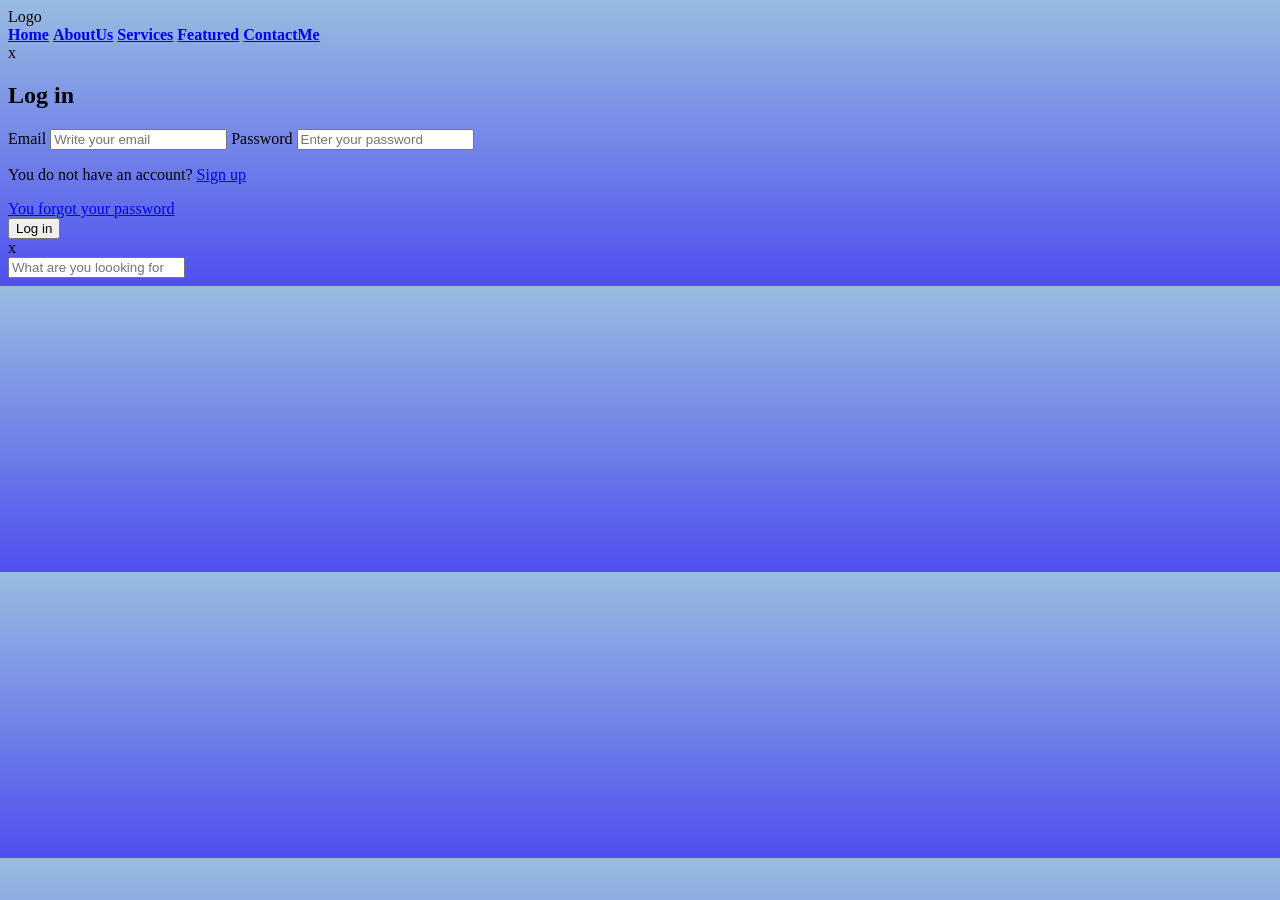
==== index.html @ a8975545 "Rename may.html to index.html" ====
<!DOCTYPE html>
<html lang="en">
<head>
    <meta charset="UTF-8">
    <meta name="viewport" content="width=device-width, initial-scale=1.0">
     <meta http-equiv="refresh" content="2">
    <title>login</title>
    <link rel="stylesheet" href="mayi.css">
</head>
<body style="background-image: linear-gradient(#98bce0, rgb(79, 79, 240) );">
    <div class="group">
        <nav>
        <div class="logo">Logo</div>
        <div class="nav-links">
            <a href="#"><b>Home</b></a>
            <a href="#"><b>AboutUs</b></a>
            <a href="#"><b>Services</b></a>
            <a href="#"><b>Featured</b></a>
            <a href="#"><b>ContactMe</b></a>
        </div>
        <!-- <div class="icons">
            <i class=""
        </div> -->
        </nav>
        <section class="hero">
            <div class="login-card">
                <span>x</span>
                <h2>Log in</h2>
                <label>Email</label>
                <input type="email" placeholder="Write your email">
                <label>Password</label>
                <input type="password" placeholder="Enter your password">
                <p>You do not have an account? <a href="#">Sign up</a></p>
                <a href="#">You forgot your password</a>
                <br>
                <!-- <p id="back"></p> -->
                 <a href="MySchool.html">
                    <button>Log in</button>
                </a>
            </div>
            <div class="search-card">
                <span class="close">x </span>
                <div class="search-box">
                    <input type="text" placeholder="What are you loooking for">
                </div>
            </div>
        </section>
    </div>
</body>
</html>
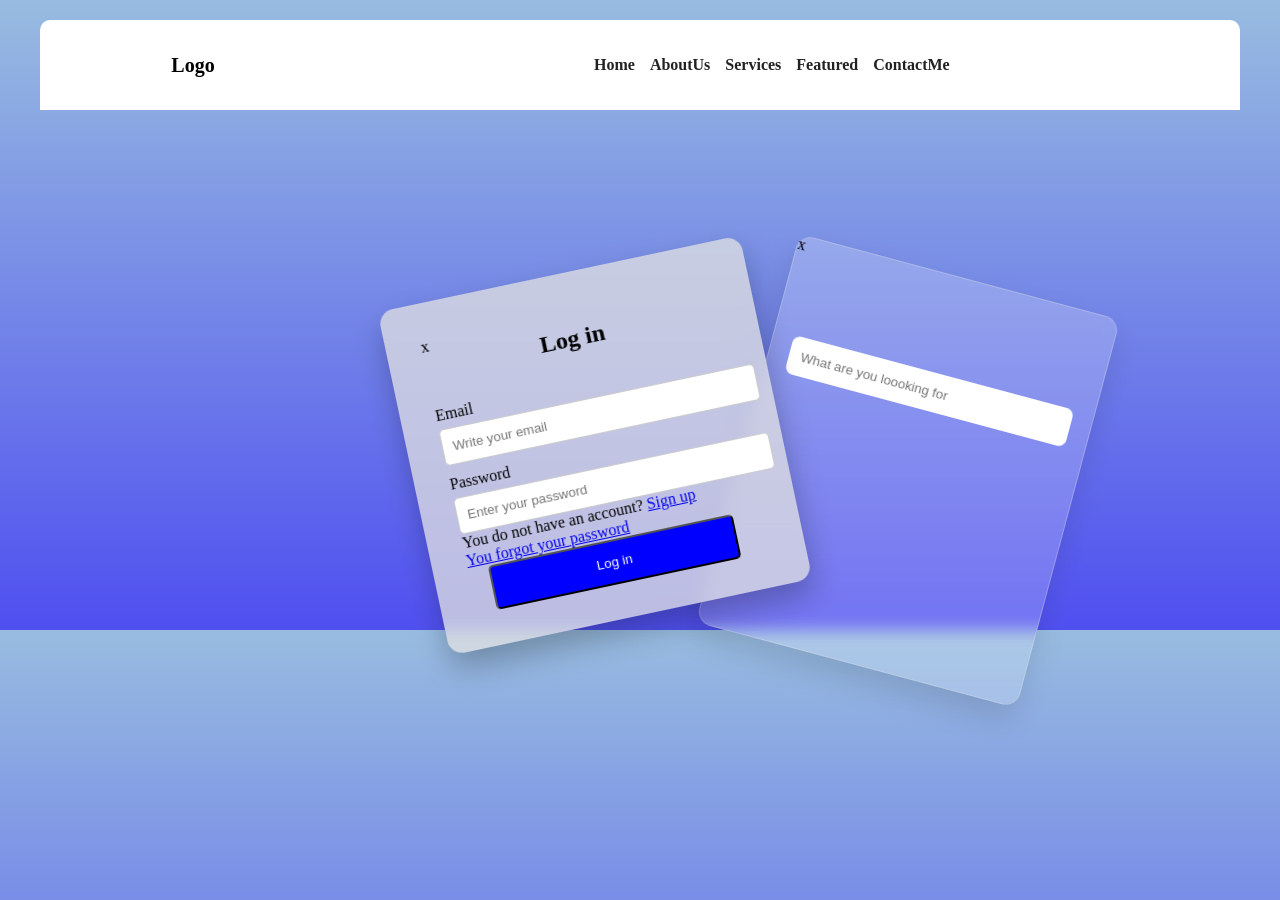
==== commit 9041cf5c: "Change stylesheet link in index.html Updated stylesheet link from 'mayi.css' to 'style.css'." ====
--- a/index.html
+++ b/index.html
@@ -5,7 +5,7 @@
     <meta name="viewport" content="width=device-width, initial-scale=1.0">
      <meta http-equiv="refresh" content="2">
     <title>login</title>
-    <link rel="stylesheet" href="mayi.css">
+    <link rel="stylesheet" href="style.css">
 </head>
 <body style="background-image: linear-gradient(#98bce0, rgb(79, 79, 240) );">
     <div class="group">
--- a/style.css
+++ b/style.css
@@ -0,0 +1,123 @@
+*{
+    margin: 0;
+    padding: 0;
+}
+.group{
+    margin: 20px 40px;
+}
+nav{
+    height: 90px;
+    background: white;
+    display: flex;
+    align-items: center;
+    justify-content: space-evenly;
+    padding: 0 70px;
+    border-top-left-radius: 10px;
+    border-top-right-radius: 10px;
+}
+.nav-links{
+    display: flex;
+    gap: 15px;
+    justify-content: space-evenly;
+}
+.nav-links a{
+    text-decoration: none;
+    color: #222;
+    font-weight: 500;
+}
+.logo{
+    font-size: 20px;
+    font-weight: bold;
+    position: relative;
+    right: 15%;
+}
+.hero{
+    background-image: url("background.jpeg");
+    background-repeat: no-repeat;
+    height: 500px;
+    /* width: 100px; */
+    background-position: center;
+    background-size: cover; 
+    border-bottom-left-radius: 10px;
+    border-bottom-right-radius: 10px;
+} 
+.login-card{
+    width: 300px;
+    padding: 35px;
+    background: rgba(225, 225, 225, 0.75);
+    backdrop-filter: blur(8px);
+    -webkit-backdrop-filter: blur(8px);
+    border-radius: 15px;
+    position: absolute;
+    left: 32%;
+    top: 30%;
+    transform: rotate(-12deg);
+    box-shadow: 0 15px 30px rgba(0, 0, 0, 0.25);
+    z-index: 2;
+}
+ .login-card h2{
+    text-align: center;
+    margin-bottom: 25px;
+ }
+ .login-card label{
+    display: block;
+    margin-top: 10px;
+ }
+ .login-card input{
+    width:100%;
+    padding: 10px;
+    margin-top: 5px;
+    border: 1px solid #ccc;
+    border-radius: 5px;
+ }
+ button{
+    background-color: blue;
+    color: white;
+    border-radius: 5px;
+    height: 45px;
+    width: 250px;
+    margin-left: 20px;
+    cursor: pointer;
+ }
+ .search-card{
+    width: 330px;
+    height: 400px;
+    background: rgba(255, 255, 255, 0.2);
+    border: 1px solid rgba(225, 225, 225, 0.3);
+    backdrop-filter: blur(8px);
+    -webkit-backdrop-filter: blur(8px);
+    border-radius: 15px;
+    position: absolute;
+    left: 58%;
+    top: 30%;
+    transform: rotate(15deg);
+    box-shadow: 0 15px 30px rgba(0, 0, 0, 0.12);
+    z-index: 1;
+ }
+ .search-box{
+    background: white;
+    margin: 80px 20px;
+    padding: 12px;
+    border-radius: 8px;
+    display: flex;
+    align-items: center;
+    gap: 8px;
+ }
+ .search-box input{
+    border: none;
+    outline: none;
+    width: 100%;
+    font-size: 14x;
+ }
+
+
+
+ 
+ /* @media(min-width: 768px){
+    .nav-links{
+        gap: 100px;
+    }    
+ }
+ @media(max-width: 600px){
+
+ } */
